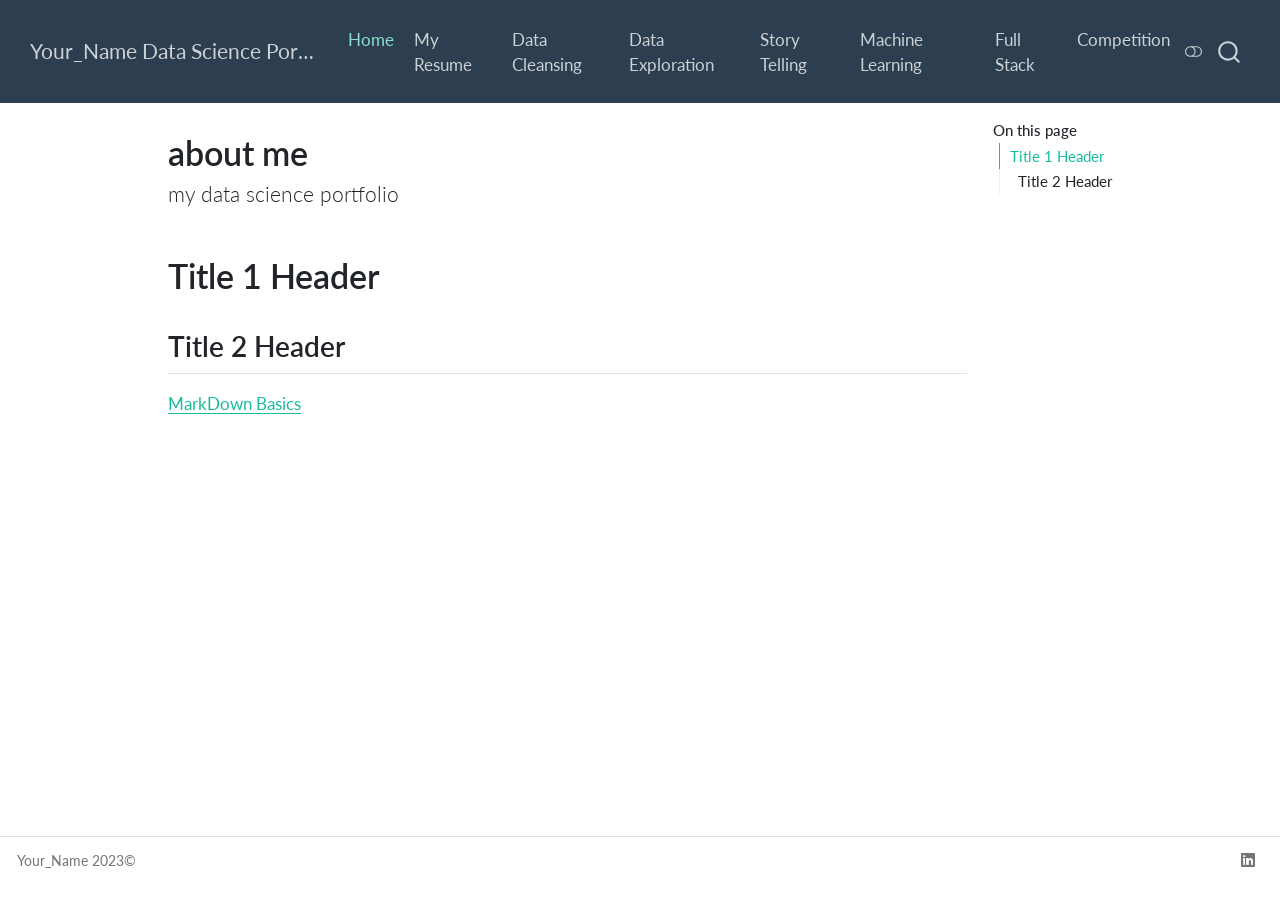
==== index.html @ d5729171 "Built site for gh-pages" ====
<!DOCTYPE html>
<html xmlns="http://www.w3.org/1999/xhtml" lang="en" xml:lang="en"><head>

<meta charset="utf-8">
<meta name="generator" content="quarto-1.4.552">

<meta name="viewport" content="width=device-width, initial-scale=1.0, user-scalable=yes">


<title>Your_Name Data Science Portfolio - about me</title>
<style>
code{white-space: pre-wrap;}
span.smallcaps{font-variant: small-caps;}
div.columns{display: flex; gap: min(4vw, 1.5em);}
div.column{flex: auto; overflow-x: auto;}
div.hanging-indent{margin-left: 1.5em; text-indent: -1.5em;}
ul.task-list{list-style: none;}
ul.task-list li input[type="checkbox"] {
  width: 0.8em;
  margin: 0 0.8em 0.2em -1em; /* quarto-specific, see https://github.com/quarto-dev/quarto-cli/issues/4556 */ 
  vertical-align: middle;
}
</style>


<script src="site_libs/quarto-nav/quarto-nav.js"></script>
<script src="site_libs/quarto-nav/headroom.min.js"></script>
<script src="site_libs/clipboard/clipboard.min.js"></script>
<script src="site_libs/quarto-search/autocomplete.umd.js"></script>
<script src="site_libs/quarto-search/fuse.min.js"></script>
<script src="site_libs/quarto-search/quarto-search.js"></script>
<meta name="quarto:offset" content="./">
<link href="./Images/favicon.png" rel="icon" type="image/png">
<script src="site_libs/quarto-html/quarto.js"></script>
<script src="site_libs/quarto-html/popper.min.js"></script>
<script src="site_libs/quarto-html/tippy.umd.min.js"></script>
<script src="site_libs/quarto-html/anchor.min.js"></script>
<link href="site_libs/quarto-html/tippy.css" rel="stylesheet">
<link href="site_libs/quarto-html/quarto-syntax-highlighting.css" rel="stylesheet" class="quarto-color-scheme" id="quarto-text-highlighting-styles">
<link href="site_libs/quarto-html/quarto-syntax-highlighting-dark.css" rel="prefetch" class="quarto-color-scheme quarto-color-alternate" id="quarto-text-highlighting-styles">
<script src="site_libs/bootstrap/bootstrap.min.js"></script>
<link href="site_libs/bootstrap/bootstrap-icons.css" rel="stylesheet">
<link href="site_libs/bootstrap/bootstrap.min.css" rel="stylesheet" class="quarto-color-scheme" id="quarto-bootstrap" data-mode="light">
<link href="site_libs/bootstrap/bootstrap-dark.min.css" rel="prefetch" class="quarto-color-scheme quarto-color-alternate" id="quarto-bootstrap" data-mode="dark">
<script id="quarto-search-options" type="application/json">{
  "location": "navbar",
  "copy-button": false,
  "collapse-after": 3,
  "panel-placement": "end",
  "type": "overlay",
  "limit": 50,
  "keyboard-shortcut": [
    "f",
    "/",
    "s"
  ],
  "show-item-context": false,
  "language": {
    "search-no-results-text": "No results",
    "search-matching-documents-text": "matching documents",
    "search-copy-link-title": "Copy link to search",
    "search-hide-matches-text": "Hide additional matches",
    "search-more-match-text": "more match in this document",
    "search-more-matches-text": "more matches in this document",
    "search-clear-button-title": "Clear",
    "search-text-placeholder": "",
    "search-detached-cancel-button-title": "Cancel",
    "search-submit-button-title": "Submit",
    "search-label": "Search"
  }
}</script>


<link rel="stylesheet" href="styles.css">
</head>

<body class="nav-fixed">

<div id="quarto-search-results"></div>
  <header id="quarto-header" class="headroom fixed-top">
    <nav class="navbar navbar-expand-lg " data-bs-theme="dark">
      <div class="navbar-container container-fluid">
      <div class="navbar-brand-container mx-auto">
    <a class="navbar-brand" href="./index.html">
    <span class="navbar-title">Your_Name Data Science Portfolio</span>
    </a>
  </div>
            <div id="quarto-search" class="" title="Search"></div>
          <button class="navbar-toggler" type="button" data-bs-toggle="collapse" data-bs-target="#navbarCollapse" aria-controls="navbarCollapse" aria-expanded="false" aria-label="Toggle navigation" onclick="if (window.quartoToggleHeadroom) { window.quartoToggleHeadroom(); }">
  <span class="navbar-toggler-icon"></span>
</button>
          <div class="collapse navbar-collapse" id="navbarCollapse">
            <ul class="navbar-nav navbar-nav-scroll ms-auto">
  <li class="nav-item">
    <a class="nav-link active" href="./index.html" aria-current="page"> 
<span class="menu-text">Home</span></a>
  </li>  
  <li class="nav-item">
    <a class="nav-link" href="./resume.html"> 
<span class="menu-text">My Resume</span></a>
  </li>  
  <li class="nav-item">
    <a class="nav-link" href="./cleansing.html"> 
<span class="menu-text">Data Cleansing</span></a>
  </li>  
  <li class="nav-item">
    <a class="nav-link" href="./exploration.html"> 
<span class="menu-text">Data Exploration</span></a>
  </li>  
  <li class="nav-item">
    <a class="nav-link" href="./story_telling.html"> 
<span class="menu-text">Story Telling</span></a>
  </li>  
  <li class="nav-item">
    <a class="nav-link" href="./ml.html"> 
<span class="menu-text">Machine Learning</span></a>
  </li>  
  <li class="nav-item">
    <a class="nav-link" href="./full_stack.html"> 
<span class="menu-text">Full Stack</span></a>
  </li>  
  <li class="nav-item">
    <a class="nav-link" href="./competition.html"> 
<span class="menu-text">Competition</span></a>
  </li>  
</ul>
          </div> <!-- /navcollapse -->
          <div class="quarto-navbar-tools">
  <a href="" class="quarto-color-scheme-toggle quarto-navigation-tool  px-1" onclick="window.quartoToggleColorScheme(); return false;" title="Toggle dark mode"><i class="bi"></i></a>
</div>
      </div> <!-- /container-fluid -->
    </nav>
</header>
<!-- content -->
<div id="quarto-content" class="quarto-container page-columns page-rows-contents page-layout-article page-navbar">
<!-- sidebar -->
<!-- margin-sidebar -->
    <div id="quarto-margin-sidebar" class="sidebar margin-sidebar">
        <nav id="TOC" role="doc-toc" class="toc-active">
    <h2 id="toc-title">On this page</h2>
   
  <ul>
  <li><a href="#title-1-header" id="toc-title-1-header" class="nav-link active" data-scroll-target="#title-1-header">Title 1 Header</a>
  <ul class="collapse">
  <li><a href="#title-2-header" id="toc-title-2-header" class="nav-link" data-scroll-target="#title-2-header">Title 2 Header</a></li>
  </ul></li>
  </ul>
</nav>
    </div>
<!-- main -->
<main class="content" id="quarto-document-content">

<header id="title-block-header" class="quarto-title-block default">
<div class="quarto-title">
<h1 class="title">about me</h1>
<p class="subtitle lead">my data science portfolio</p>
</div>



<div class="quarto-title-meta">

    
  
    
  </div>
  


</header>


<section id="title-1-header" class="level1">
<h1>Title 1 Header</h1>
<section id="title-2-header" class="level2">
<h2 class="anchored" data-anchor-id="title-2-header">Title 2 Header</h2>
<p><a href="https://quarto.org/docs/authoring/markdown-basics.html#links-images">MarkDown Basics</a></p>


</section>
</section>

<a onclick="window.scrollTo(0, 0); return false;" role="button" id="quarto-back-to-top"><i class="bi bi-arrow-up"></i> Back to top</a></main> <!-- /main -->
<script id="quarto-html-after-body" type="application/javascript">
window.document.addEventListener("DOMContentLoaded", function (event) {
  const toggleBodyColorMode = (bsSheetEl) => {
    const mode = bsSheetEl.getAttribute("data-mode");
    const bodyEl = window.document.querySelector("body");
    if (mode === "dark") {
      bodyEl.classList.add("quarto-dark");
      bodyEl.classList.remove("quarto-light");
    } else {
      bodyEl.classList.add("quarto-light");
      bodyEl.classList.remove("quarto-dark");
    }
  }
  const toggleBodyColorPrimary = () => {
    const bsSheetEl = window.document.querySelector("link#quarto-bootstrap");
    if (bsSheetEl) {
      toggleBodyColorMode(bsSheetEl);
    }
  }
  toggleBodyColorPrimary();  
  const disableStylesheet = (stylesheets) => {
    for (let i=0; i < stylesheets.length; i++) {
      const stylesheet = stylesheets[i];
      stylesheet.rel = 'prefetch';
    }
  }
  const enableStylesheet = (stylesheets) => {
    for (let i=0; i < stylesheets.length; i++) {
      const stylesheet = stylesheets[i];
      stylesheet.rel = 'stylesheet';
    }
  }
  const manageTransitions = (selector, allowTransitions) => {
    const els = window.document.querySelectorAll(selector);
    for (let i=0; i < els.length; i++) {
      const el = els[i];
      if (allowTransitions) {
        el.classList.remove('notransition');
      } else {
        el.classList.add('notransition');
      }
    }
  }
  const toggleGiscusIfUsed = (isAlternate, darkModeDefault) => {
    const baseTheme = document.querySelector('#giscus-base-theme')?.value ?? 'light';
    const alternateTheme = document.querySelector('#giscus-alt-theme')?.value ?? 'dark';
    let newTheme = '';
    if(darkModeDefault) {
      newTheme = isAlternate ? baseTheme : alternateTheme;
    } else {
      newTheme = isAlternate ? alternateTheme : baseTheme;
    }
    const changeGiscusTheme = () => {
      // From: https://github.com/giscus/giscus/issues/336
      const sendMessage = (message) => {
        const iframe = document.querySelector('iframe.giscus-frame');
        if (!iframe) return;
        iframe.contentWindow.postMessage({ giscus: message }, 'https://giscus.app');
      }
      sendMessage({
        setConfig: {
          theme: newTheme
        }
      });
    }
    const isGiscussLoaded = window.document.querySelector('iframe.giscus-frame') !== null;
    if (isGiscussLoaded) {
      changeGiscusTheme();
    }
  }
  const toggleColorMode = (alternate) => {
    // Switch the stylesheets
    const alternateStylesheets = window.document.querySelectorAll('link.quarto-color-scheme.quarto-color-alternate');
    manageTransitions('#quarto-margin-sidebar .nav-link', false);
    if (alternate) {
      enableStylesheet(alternateStylesheets);
      for (const sheetNode of alternateStylesheets) {
        if (sheetNode.id === "quarto-bootstrap") {
          toggleBodyColorMode(sheetNode);
        }
      }
    } else {
      disableStylesheet(alternateStylesheets);
      toggleBodyColorPrimary();
    }
    manageTransitions('#quarto-margin-sidebar .nav-link', true);
    // Switch the toggles
    const toggles = window.document.querySelectorAll('.quarto-color-scheme-toggle');
    for (let i=0; i < toggles.length; i++) {
      const toggle = toggles[i];
      if (toggle) {
        if (alternate) {
          toggle.classList.add("alternate");     
        } else {
          toggle.classList.remove("alternate");
        }
      }
    }
    // Hack to workaround the fact that safari doesn't
    // properly recolor the scrollbar when toggling (#1455)
    if (navigator.userAgent.indexOf('Safari') > 0 && navigator.userAgent.indexOf('Chrome') == -1) {
      manageTransitions("body", false);
      window.scrollTo(0, 1);
      setTimeout(() => {
        window.scrollTo(0, 0);
        manageTransitions("body", true);
      }, 40);  
    }
  }
  const isFileUrl = () => { 
    return window.location.protocol === 'file:';
  }
  const hasAlternateSentinel = () => {  
    let styleSentinel = getColorSchemeSentinel();
    if (styleSentinel !== null) {
      return styleSentinel === "alternate";
    } else {
      return false;
    }
  }
  const setStyleSentinel = (alternate) => {
    const value = alternate ? "alternate" : "default";
    if (!isFileUrl()) {
      window.localStorage.setItem("quarto-color-scheme", value);
    } else {
      localAlternateSentinel = value;
    }
  }
  const getColorSchemeSentinel = () => {
    if (!isFileUrl()) {
      const storageValue = window.localStorage.getItem("quarto-color-scheme");
      return storageValue != null ? storageValue : localAlternateSentinel;
    } else {
      return localAlternateSentinel;
    }
  }
  const darkModeDefault = false;
  let localAlternateSentinel = darkModeDefault ? 'alternate' : 'default';
  // Dark / light mode switch
  window.quartoToggleColorScheme = () => {
    // Read the current dark / light value 
    let toAlternate = !hasAlternateSentinel();
    toggleColorMode(toAlternate);
    setStyleSentinel(toAlternate);
    toggleGiscusIfUsed(toAlternate, darkModeDefault);
  };
  // Ensure there is a toggle, if there isn't float one in the top right
  if (window.document.querySelector('.quarto-color-scheme-toggle') === null) {
    const a = window.document.createElement('a');
    a.classList.add('top-right');
    a.classList.add('quarto-color-scheme-toggle');
    a.href = "";
    a.onclick = function() { try { window.quartoToggleColorScheme(); } catch {} return false; };
    const i = window.document.createElement("i");
    i.classList.add('bi');
    a.appendChild(i);
    window.document.body.appendChild(a);
  }
  // Switch to dark mode if need be
  if (hasAlternateSentinel()) {
    toggleColorMode(true);
  } else {
    toggleColorMode(false);
  }
  const icon = "";
  const anchorJS = new window.AnchorJS();
  anchorJS.options = {
    placement: 'right',
    icon: icon
  };
  anchorJS.add('.anchored');
  const isCodeAnnotation = (el) => {
    for (const clz of el.classList) {
      if (clz.startsWith('code-annotation-')) {                     
        return true;
      }
    }
    return false;
  }
  const clipboard = new window.ClipboardJS('.code-copy-button', {
    text: function(trigger) {
      const codeEl = trigger.previousElementSibling.cloneNode(true);
      for (const childEl of codeEl.children) {
        if (isCodeAnnotation(childEl)) {
          childEl.remove();
        }
      }
      return codeEl.innerText;
    }
  });
  clipboard.on('success', function(e) {
    // button target
    const button = e.trigger;
    // don't keep focus
    button.blur();
    // flash "checked"
    button.classList.add('code-copy-button-checked');
    var currentTitle = button.getAttribute("title");
    button.setAttribute("title", "Copied!");
    let tooltip;
    if (window.bootstrap) {
      button.setAttribute("data-bs-toggle", "tooltip");
      button.setAttribute("data-bs-placement", "left");
      button.setAttribute("data-bs-title", "Copied!");
      tooltip = new bootstrap.Tooltip(button, 
        { trigger: "manual", 
          customClass: "code-copy-button-tooltip",
          offset: [0, -8]});
      tooltip.show();    
    }
    setTimeout(function() {
      if (tooltip) {
        tooltip.hide();
        button.removeAttribute("data-bs-title");
        button.removeAttribute("data-bs-toggle");
        button.removeAttribute("data-bs-placement");
      }
      button.setAttribute("title", currentTitle);
      button.classList.remove('code-copy-button-checked');
    }, 1000);
    // clear code selection
    e.clearSelection();
  });
    var localhostRegex = new RegExp(/^(?:http|https):\/\/localhost\:?[0-9]*\//);
    var mailtoRegex = new RegExp(/^mailto:/);
      var filterRegex = new RegExp("https:\/\/PBJ21033\.github\.io\/");
    var isInternal = (href) => {
        return filterRegex.test(href) || localhostRegex.test(href) || mailtoRegex.test(href);
    }
    // Inspect non-navigation links and adorn them if external
 	var links = window.document.querySelectorAll('a[href]:not(.nav-link):not(.navbar-brand):not(.toc-action):not(.sidebar-link):not(.sidebar-item-toggle):not(.pagination-link):not(.no-external):not([aria-hidden]):not(.dropdown-item):not(.quarto-navigation-tool)');
    for (var i=0; i<links.length; i++) {
      const link = links[i];
      if (!isInternal(link.href)) {
        // undo the damage that might have been done by quarto-nav.js in the case of
        // links that we want to consider external
        if (link.dataset.originalHref !== undefined) {
          link.href = link.dataset.originalHref;
        }
      }
    }
  function tippyHover(el, contentFn, onTriggerFn, onUntriggerFn) {
    const config = {
      allowHTML: true,
      maxWidth: 500,
      delay: 100,
      arrow: false,
      appendTo: function(el) {
          return el.parentElement;
      },
      interactive: true,
      interactiveBorder: 10,
      theme: 'quarto',
      placement: 'bottom-start',
    };
    if (contentFn) {
      config.content = contentFn;
    }
    if (onTriggerFn) {
      config.onTrigger = onTriggerFn;
    }
    if (onUntriggerFn) {
      config.onUntrigger = onUntriggerFn;
    }
    window.tippy(el, config); 
  }
  const noterefs = window.document.querySelectorAll('a[role="doc-noteref"]');
  for (var i=0; i<noterefs.length; i++) {
    const ref = noterefs[i];
    tippyHover(ref, function() {
      // use id or data attribute instead here
      let href = ref.getAttribute('data-footnote-href') || ref.getAttribute('href');
      try { href = new URL(href).hash; } catch {}
      const id = href.replace(/^#\/?/, "");
      const note = window.document.getElementById(id);
      if (note) {
        return note.innerHTML;
      } else {
        return "";
      }
    });
  }
  const xrefs = window.document.querySelectorAll('a.quarto-xref');
  const processXRef = (id, note) => {
    // Strip column container classes
    const stripColumnClz = (el) => {
      el.classList.remove("page-full", "page-columns");
      if (el.children) {
        for (const child of el.children) {
          stripColumnClz(child);
        }
      }
    }
    stripColumnClz(note)
    if (id === null || id.startsWith('sec-')) {
      // Special case sections, only their first couple elements
      const container = document.createElement("div");
      if (note.children && note.children.length > 2) {
        container.appendChild(note.children[0].cloneNode(true));
        for (let i = 1; i < note.children.length; i++) {
          const child = note.children[i];
          if (child.tagName === "P" && child.innerText === "") {
            continue;
          } else {
            container.appendChild(child.cloneNode(true));
            break;
          }
        }
        if (window.Quarto?.typesetMath) {
          window.Quarto.typesetMath(container);
        }
        return container.innerHTML
      } else {
        if (window.Quarto?.typesetMath) {
          window.Quarto.typesetMath(note);
        }
        return note.innerHTML;
      }
    } else {
      // Remove any anchor links if they are present
      const anchorLink = note.querySelector('a.anchorjs-link');
      if (anchorLink) {
        anchorLink.remove();
      }
      if (window.Quarto?.typesetMath) {
        window.Quarto.typesetMath(note);
      }
      // TODO in 1.5, we should make sure this works without a callout special case
      if (note.classList.contains("callout")) {
        return note.outerHTML;
      } else {
        return note.innerHTML;
      }
    }
  }
  for (var i=0; i<xrefs.length; i++) {
    const xref = xrefs[i];
    tippyHover(xref, undefined, function(instance) {
      instance.disable();
      let url = xref.getAttribute('href');
      let hash = undefined; 
      if (url.startsWith('#')) {
        hash = url;
      } else {
        try { hash = new URL(url).hash; } catch {}
      }
      if (hash) {
        const id = hash.replace(/^#\/?/, "");
        const note = window.document.getElementById(id);
        if (note !== null) {
          try {
            const html = processXRef(id, note.cloneNode(true));
            instance.setContent(html);
          } finally {
            instance.enable();
            instance.show();
          }
        } else {
          // See if we can fetch this
          fetch(url.split('#')[0])
          .then(res => res.text())
          .then(html => {
            const parser = new DOMParser();
            const htmlDoc = parser.parseFromString(html, "text/html");
            const note = htmlDoc.getElementById(id);
            if (note !== null) {
              const html = processXRef(id, note);
              instance.setContent(html);
            } 
          }).finally(() => {
            instance.enable();
            instance.show();
          });
        }
      } else {
        // See if we can fetch a full url (with no hash to target)
        // This is a special case and we should probably do some content thinning / targeting
        fetch(url)
        .then(res => res.text())
        .then(html => {
          const parser = new DOMParser();
          const htmlDoc = parser.parseFromString(html, "text/html");
          const note = htmlDoc.querySelector('main.content');
          if (note !== null) {
            // This should only happen for chapter cross references
            // (since there is no id in the URL)
            // remove the first header
            if (note.children.length > 0 && note.children[0].tagName === "HEADER") {
              note.children[0].remove();
            }
            const html = processXRef(null, note);
            instance.setContent(html);
          } 
        }).finally(() => {
          instance.enable();
          instance.show();
        });
      }
    }, function(instance) {
    });
  }
      let selectedAnnoteEl;
      const selectorForAnnotation = ( cell, annotation) => {
        let cellAttr = 'data-code-cell="' + cell + '"';
        let lineAttr = 'data-code-annotation="' +  annotation + '"';
        const selector = 'span[' + cellAttr + '][' + lineAttr + ']';
        return selector;
      }
      const selectCodeLines = (annoteEl) => {
        const doc = window.document;
        const targetCell = annoteEl.getAttribute("data-target-cell");
        const targetAnnotation = annoteEl.getAttribute("data-target-annotation");
        const annoteSpan = window.document.querySelector(selectorForAnnotation(targetCell, targetAnnotation));
        const lines = annoteSpan.getAttribute("data-code-lines").split(",");
        const lineIds = lines.map((line) => {
          return targetCell + "-" + line;
        })
        let top = null;
        let height = null;
        let parent = null;
        if (lineIds.length > 0) {
            //compute the position of the single el (top and bottom and make a div)
            const el = window.document.getElementById(lineIds[0]);
            top = el.offsetTop;
            height = el.offsetHeight;
            parent = el.parentElement.parentElement;
          if (lineIds.length > 1) {
            const lastEl = window.document.getElementById(lineIds[lineIds.length - 1]);
            const bottom = lastEl.offsetTop + lastEl.offsetHeight;
            height = bottom - top;
          }
          if (top !== null && height !== null && parent !== null) {
            // cook up a div (if necessary) and position it 
            let div = window.document.getElementById("code-annotation-line-highlight");
            if (div === null) {
              div = window.document.createElement("div");
              div.setAttribute("id", "code-annotation-line-highlight");
              div.style.position = 'absolute';
              parent.appendChild(div);
            }
            div.style.top = top - 2 + "px";
            div.style.height = height + 4 + "px";
            div.style.left = 0;
            let gutterDiv = window.document.getElementById("code-annotation-line-highlight-gutter");
            if (gutterDiv === null) {
              gutterDiv = window.document.createElement("div");
              gutterDiv.setAttribute("id", "code-annotation-line-highlight-gutter");
              gutterDiv.style.position = 'absolute';
              const codeCell = window.document.getElementById(targetCell);
              const gutter = codeCell.querySelector('.code-annotation-gutter');
              gutter.appendChild(gutterDiv);
            }
            gutterDiv.style.top = top - 2 + "px";
            gutterDiv.style.height = height + 4 + "px";
          }
          selectedAnnoteEl = annoteEl;
        }
      };
      const unselectCodeLines = () => {
        const elementsIds = ["code-annotation-line-highlight", "code-annotation-line-highlight-gutter"];
        elementsIds.forEach((elId) => {
          const div = window.document.getElementById(elId);
          if (div) {
            div.remove();
          }
        });
        selectedAnnoteEl = undefined;
      };
        // Handle positioning of the toggle
    window.addEventListener(
      "resize",
      throttle(() => {
        elRect = undefined;
        if (selectedAnnoteEl) {
          selectCodeLines(selectedAnnoteEl);
        }
      }, 10)
    );
    function throttle(fn, ms) {
    let throttle = false;
    let timer;
      return (...args) => {
        if(!throttle) { // first call gets through
            fn.apply(this, args);
            throttle = true;
        } else { // all the others get throttled
            if(timer) clearTimeout(timer); // cancel #2
            timer = setTimeout(() => {
              fn.apply(this, args);
              timer = throttle = false;
            }, ms);
        }
      };
    }
      // Attach click handler to the DT
      const annoteDls = window.document.querySelectorAll('dt[data-target-cell]');
      for (const annoteDlNode of annoteDls) {
        annoteDlNode.addEventListener('click', (event) => {
          const clickedEl = event.target;
          if (clickedEl !== selectedAnnoteEl) {
            unselectCodeLines();
            const activeEl = window.document.querySelector('dt[data-target-cell].code-annotation-active');
            if (activeEl) {
              activeEl.classList.remove('code-annotation-active');
            }
            selectCodeLines(clickedEl);
            clickedEl.classList.add('code-annotation-active');
          } else {
            // Unselect the line
            unselectCodeLines();
            clickedEl.classList.remove('code-annotation-active');
          }
        });
      }
  const findCites = (el) => {
    const parentEl = el.parentElement;
    if (parentEl) {
      const cites = parentEl.dataset.cites;
      if (cites) {
        return {
          el,
          cites: cites.split(' ')
        };
      } else {
        return findCites(el.parentElement)
      }
    } else {
      return undefined;
    }
  };
  var bibliorefs = window.document.querySelectorAll('a[role="doc-biblioref"]');
  for (var i=0; i<bibliorefs.length; i++) {
    const ref = bibliorefs[i];
    const citeInfo = findCites(ref);
    if (citeInfo) {
      tippyHover(citeInfo.el, function() {
        var popup = window.document.createElement('div');
        citeInfo.cites.forEach(function(cite) {
          var citeDiv = window.document.createElement('div');
          citeDiv.classList.add('hanging-indent');
          citeDiv.classList.add('csl-entry');
          var biblioDiv = window.document.getElementById('ref-' + cite);
          if (biblioDiv) {
            citeDiv.innerHTML = biblioDiv.innerHTML;
          }
          popup.appendChild(citeDiv);
        });
        return popup.innerHTML;
      });
    }
  }
});
</script>
</div> <!-- /content -->
<footer class="footer">
  <div class="nav-footer">
    <div class="nav-footer-left">
<p>Your_Name 2023©</p>
</div>   
    <div class="nav-footer-center">
      &nbsp;
    </div>
    <div class="nav-footer-right">
      <ul class="footer-items list-unstyled">
    <li class="nav-item compact">
    <a class="nav-link" href="./Your_LinkedIn_URL">
      <i class="bi bi-linkedin" role="img">
</i> 
    </a>
  </li>  
</ul>
    </div>
  </div>
</footer>




</body></html>
---- site_libs/quarto-html/tippy.css ----
.tippy-box[data-animation=fade][data-state=hidden]{opacity:0}[data-tippy-root]{max-width:calc(100vw - 10px)}.tippy-box{position:relative;background-color:#333;color:#fff;border-radius:4px;font-size:14px;line-height:1.4;white-space:normal;outline:0;transition-property:transform,visibility,opacity}.tippy-box[data-placement^=top]>.tippy-arrow{bottom:0}.tippy-box[data-placement^=top]>.tippy-arrow:before{bottom:-7px;left:0;border-width:8px 8px 0;border-top-color:initial;transform-origin:center top}.tippy-box[data-placement^=bottom]>.tippy-arrow{top:0}.tippy-box[data-placement^=bottom]>.tippy-arrow:before{top:-7px;left:0;border-width:0 8px 8px;border-bottom-color:initial;transform-origin:center bottom}.tippy-box[data-placement^=left]>.tippy-arrow{right:0}.tippy-box[data-placement^=left]>.tippy-arrow:before{border-width:8px 0 8px 8px;border-left-color:initial;right:-7px;transform-origin:center left}.tippy-box[data-placement^=right]>.tippy-arrow{left:0}.tippy-box[data-placement^=right]>.tippy-arrow:before{left:-7px;border-width:8px 8px 8px 0;border-right-color:initial;transform-origin:center right}.tippy-box[data-inertia][data-state=visible]{transition-timing-function:cubic-bezier(.54,1.5,.38,1.11)}.tippy-arrow{width:16px;height:16px;color:#333}.tippy-arrow:before{content:"";position:absolute;border-color:transparent;border-style:solid}.tippy-content{position:relative;padding:5px 9px;z-index:1}
---- site_libs/quarto-html/quarto-syntax-highlighting.css ----
/* quarto syntax highlight colors */
:root {
  --quarto-hl-ot-color: #003B4F;
  --quarto-hl-at-color: #657422;
  --quarto-hl-ss-color: #20794D;
  --quarto-hl-an-color: #5E5E5E;
  --quarto-hl-fu-color: #4758AB;
  --quarto-hl-st-color: #20794D;
  --quarto-hl-cf-color: #003B4F;
  --quarto-hl-op-color: #5E5E5E;
  --quarto-hl-er-color: #AD0000;
  --quarto-hl-bn-color: #AD0000;
  --quarto-hl-al-color: #AD0000;
  --quarto-hl-va-color: #111111;
  --quarto-hl-bu-color: inherit;
  --quarto-hl-ex-color: inherit;
  --quarto-hl-pp-color: #AD0000;
  --quarto-hl-in-color: #5E5E5E;
  --quarto-hl-vs-color: #20794D;
  --quarto-hl-wa-color: #5E5E5E;
  --quarto-hl-do-color: #5E5E5E;
  --quarto-hl-im-color: #00769E;
  --quarto-hl-ch-color: #20794D;
  --quarto-hl-dt-color: #AD0000;
  --quarto-hl-fl-color: #AD0000;
  --quarto-hl-co-color: #5E5E5E;
  --quarto-hl-cv-color: #5E5E5E;
  --quarto-hl-cn-color: #8f5902;
  --quarto-hl-sc-color: #5E5E5E;
  --quarto-hl-dv-color: #AD0000;
  --quarto-hl-kw-color: #003B4F;
}

/* other quarto variables */
:root {
  --quarto-font-monospace: SFMono-Regular, Menlo, Monaco, Consolas, "Liberation Mono", "Courier New", monospace;
}

pre > code.sourceCode > span {
  color: #003B4F;
}

code span {
  color: #003B4F;
}

code.sourceCode > span {
  color: #003B4F;
}

div.sourceCode,
div.sourceCode pre.sourceCode {
  color: #003B4F;
}

code span.ot {
  color: #003B4F;
  font-style: inherit;
}

code span.at {
  color: #657422;
  font-style: inherit;
}

code span.ss {
  color: #20794D;
  font-style: inherit;
}

code span.an {
  color: #5E5E5E;
  font-style: inherit;
}

code span.fu {
  color: #4758AB;
  font-style: inherit;
}

code span.st {
  color: #20794D;
  font-style: inherit;
}

code span.cf {
  color: #003B4F;
  font-style: inherit;
}

code span.op {
  color: #5E5E5E;
  font-style: inherit;
}

code span.er {
  color: #AD0000;
  font-style: inherit;
}

code span.bn {
  color: #AD0000;
  font-style: inherit;
}

code span.al {
  color: #AD0000;
  font-style: inherit;
}

code span.va {
  color: #111111;
  font-style: inherit;
}

code span.bu {
  font-style: inherit;
}

code span.ex {
  font-style: inherit;
}

code span.pp {
  color: #AD0000;
  font-style: inherit;
}

code span.in {
  color: #5E5E5E;
  font-style: inherit;
}

code span.vs {
  color: #20794D;
  font-style: inherit;
}

code span.wa {
  color: #5E5E5E;
  font-style: italic;
}

code span.do {
  color: #5E5E5E;
  font-style: italic;
}

code span.im {
  color: #00769E;
  font-style: inherit;
}

code span.ch {
  color: #20794D;
  font-style: inherit;
}

code span.dt {
  color: #AD0000;
  font-style: inherit;
}

code span.fl {
  color: #AD0000;
  font-style: inherit;
}

code span.co {
  color: #5E5E5E;
  font-style: inherit;
}

code span.cv {
  color: #5E5E5E;
  font-style: italic;
}

code span.cn {
  color: #8f5902;
  font-style: inherit;
}

code span.sc {
  color: #5E5E5E;
  font-style: inherit;
}

code span.dv {
  color: #AD0000;
  font-style: inherit;
}

code span.kw {
  color: #003B4F;
  font-style: inherit;
}

.prevent-inlining {
  content: "</";
}

/*# sourceMappingURL=debc5d5d77c3f9108843748ff7464032.css.map */
---- site_libs/quarto-html/quarto-syntax-highlighting-dark.css ----
/* quarto syntax highlight colors */
:root {
  --quarto-hl-al-color: #f07178;
  --quarto-hl-an-color: #d4d0ab;
  --quarto-hl-at-color: #00e0e0;
  --quarto-hl-bn-color: #d4d0ab;
  --quarto-hl-bu-color: #abe338;
  --quarto-hl-ch-color: #abe338;
  --quarto-hl-co-color: #f8f8f2;
  --quarto-hl-cv-color: #ffd700;
  --quarto-hl-cn-color: #ffd700;
  --quarto-hl-cf-color: #ffa07a;
  --quarto-hl-dt-color: #ffa07a;
  --quarto-hl-dv-color: #d4d0ab;
  --quarto-hl-do-color: #f8f8f2;
  --quarto-hl-er-color: #f07178;
  --quarto-hl-ex-color: #00e0e0;
  --quarto-hl-fl-color: #d4d0ab;
  --quarto-hl-fu-color: #ffa07a;
  --quarto-hl-im-color: #abe338;
  --quarto-hl-in-color: #d4d0ab;
  --quarto-hl-kw-color: #ffa07a;
  --quarto-hl-op-color: #ffa07a;
  --quarto-hl-ot-color: #00e0e0;
  --quarto-hl-pp-color: #dcc6e0;
  --quarto-hl-re-color: #00e0e0;
  --quarto-hl-sc-color: #abe338;
  --quarto-hl-ss-color: #abe338;
  --quarto-hl-st-color: #abe338;
  --quarto-hl-va-color: #00e0e0;
  --quarto-hl-vs-color: #abe338;
  --quarto-hl-wa-color: #dcc6e0;
}

/* other quarto variables */
:root {
  --quarto-font-monospace: SFMono-Regular, Menlo, Monaco, Consolas, "Liberation Mono", "Courier New", monospace;
}

code span.al {
  background-color: #2a0f15;
  font-weight: bold;
  color: #f07178;
}

code span.an {
  color: #d4d0ab;
}

code span.at {
  color: #00e0e0;
}

code span.bn {
  color: #d4d0ab;
}

code span.bu {
  color: #abe338;
}

code span.ch {
  color: #abe338;
}

code span.co {
  font-style: italic;
  color: #f8f8f2;
}

code span.cv {
  color: #ffd700;
}

code span.cn {
  color: #ffd700;
}

code span.cf {
  font-weight: bold;
  color: #ffa07a;
}

code span.dt {
  color: #ffa07a;
}

code span.dv {
  color: #d4d0ab;
}

code span.do {
  color: #f8f8f2;
}

code span.er {
  color: #f07178;
  text-decoration: underline;
}

code span.ex {
  font-weight: bold;
  color: #00e0e0;
}

code span.fl {
  color: #d4d0ab;
}

code span.fu {
  color: #ffa07a;
}

code span.im {
  color: #abe338;
}

code span.in {
  color: #d4d0ab;
}

code span.kw {
  font-weight: bold;
  color: #ffa07a;
}

pre > code.sourceCode > span {
  color: #f8f8f2;
}

code span {
  color: #f8f8f2;
}

code.sourceCode > span {
  color: #f8f8f2;
}

div.sourceCode,
div.sourceCode pre.sourceCode {
  color: #f8f8f2;
}

code span.op {
  color: #ffa07a;
}

code span.ot {
  color: #00e0e0;
}

code span.pp {
  color: #dcc6e0;
}

code span.re {
  background-color: #f8f8f2;
  color: #00e0e0;
}

code span.sc {
  color: #abe338;
}

code span.ss {
  color: #abe338;
}

code span.st {
  color: #abe338;
}

code span.va {
  color: #00e0e0;
}

code span.vs {
  color: #abe338;
}

code span.wa {
  color: #dcc6e0;
}

.prevent-inlining {
  content: "</";
}

/*# sourceMappingURL=935a306eefa94366c21e1a970dddb765.css.map */
---- styles.css ----
/* css styles */
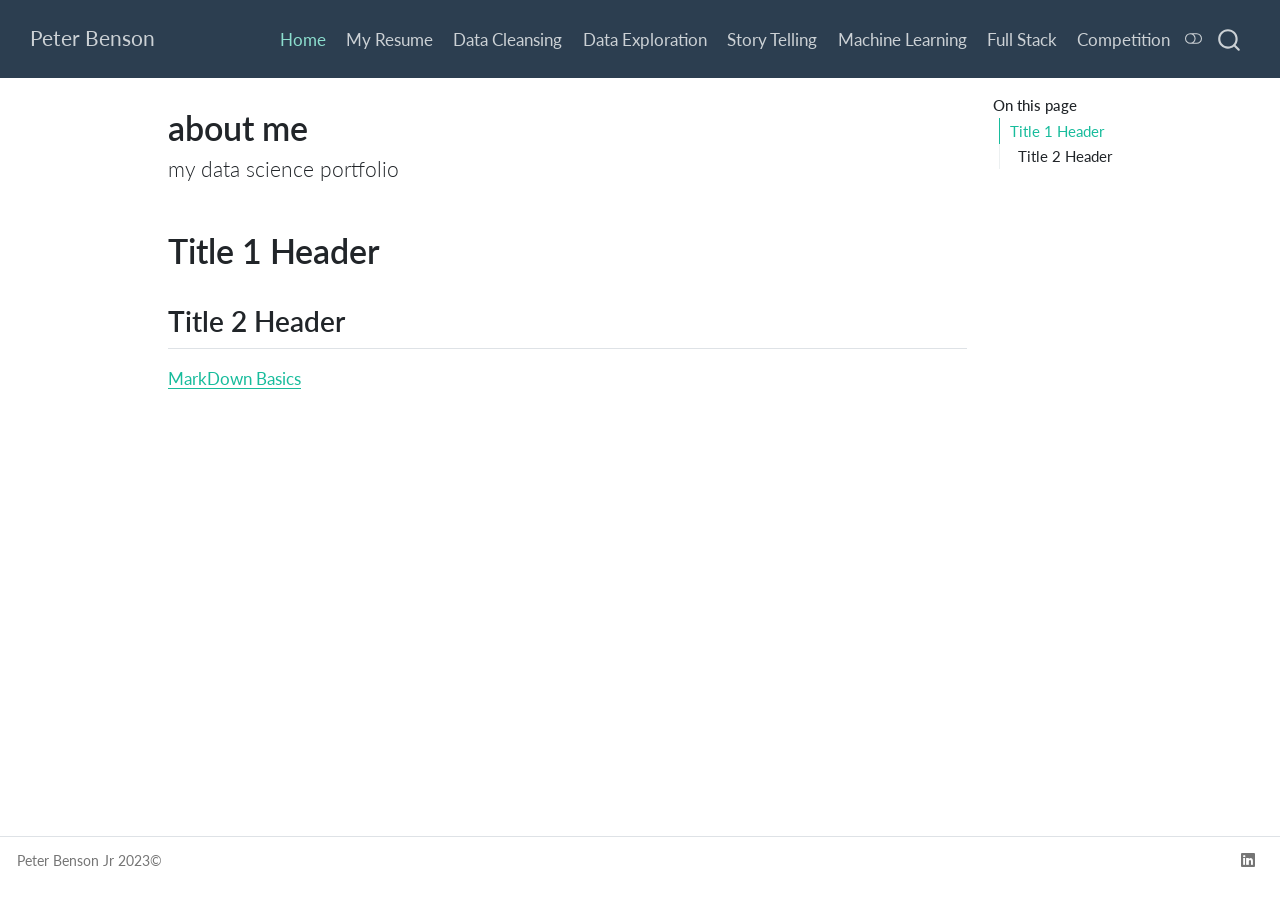
==== commit d8706999: "Built site for gh-pages" ====
--- a/index.html
+++ b/index.html
@@ -7,7 +7,7 @@
 <meta name="viewport" content="width=device-width, initial-scale=1.0, user-scalable=yes">
 
 
-<title>Your_Name Data Science Portfolio - about me</title>
+<title>Peter Benson - about me</title>
 <style>
 code{white-space: pre-wrap;}
 span.smallcaps{font-variant: small-caps;}
@@ -82,7 +82,7 @@
       <div class="navbar-container container-fluid">
       <div class="navbar-brand-container mx-auto">
     <a class="navbar-brand" href="./index.html">
-    <span class="navbar-title">Your_Name Data Science Portfolio</span>
+    <span class="navbar-title">Peter Benson</span>
     </a>
   </div>
             <div id="quarto-search" class="" title="Search"></div>
@@ -738,7 +738,7 @@
 <footer class="footer">
   <div class="nav-footer">
     <div class="nav-footer-left">
-<p>Your_Name 2023©</p>
+<p>Peter Benson Jr 2023©</p>
 </div>   
     <div class="nav-footer-center">
       &nbsp;
